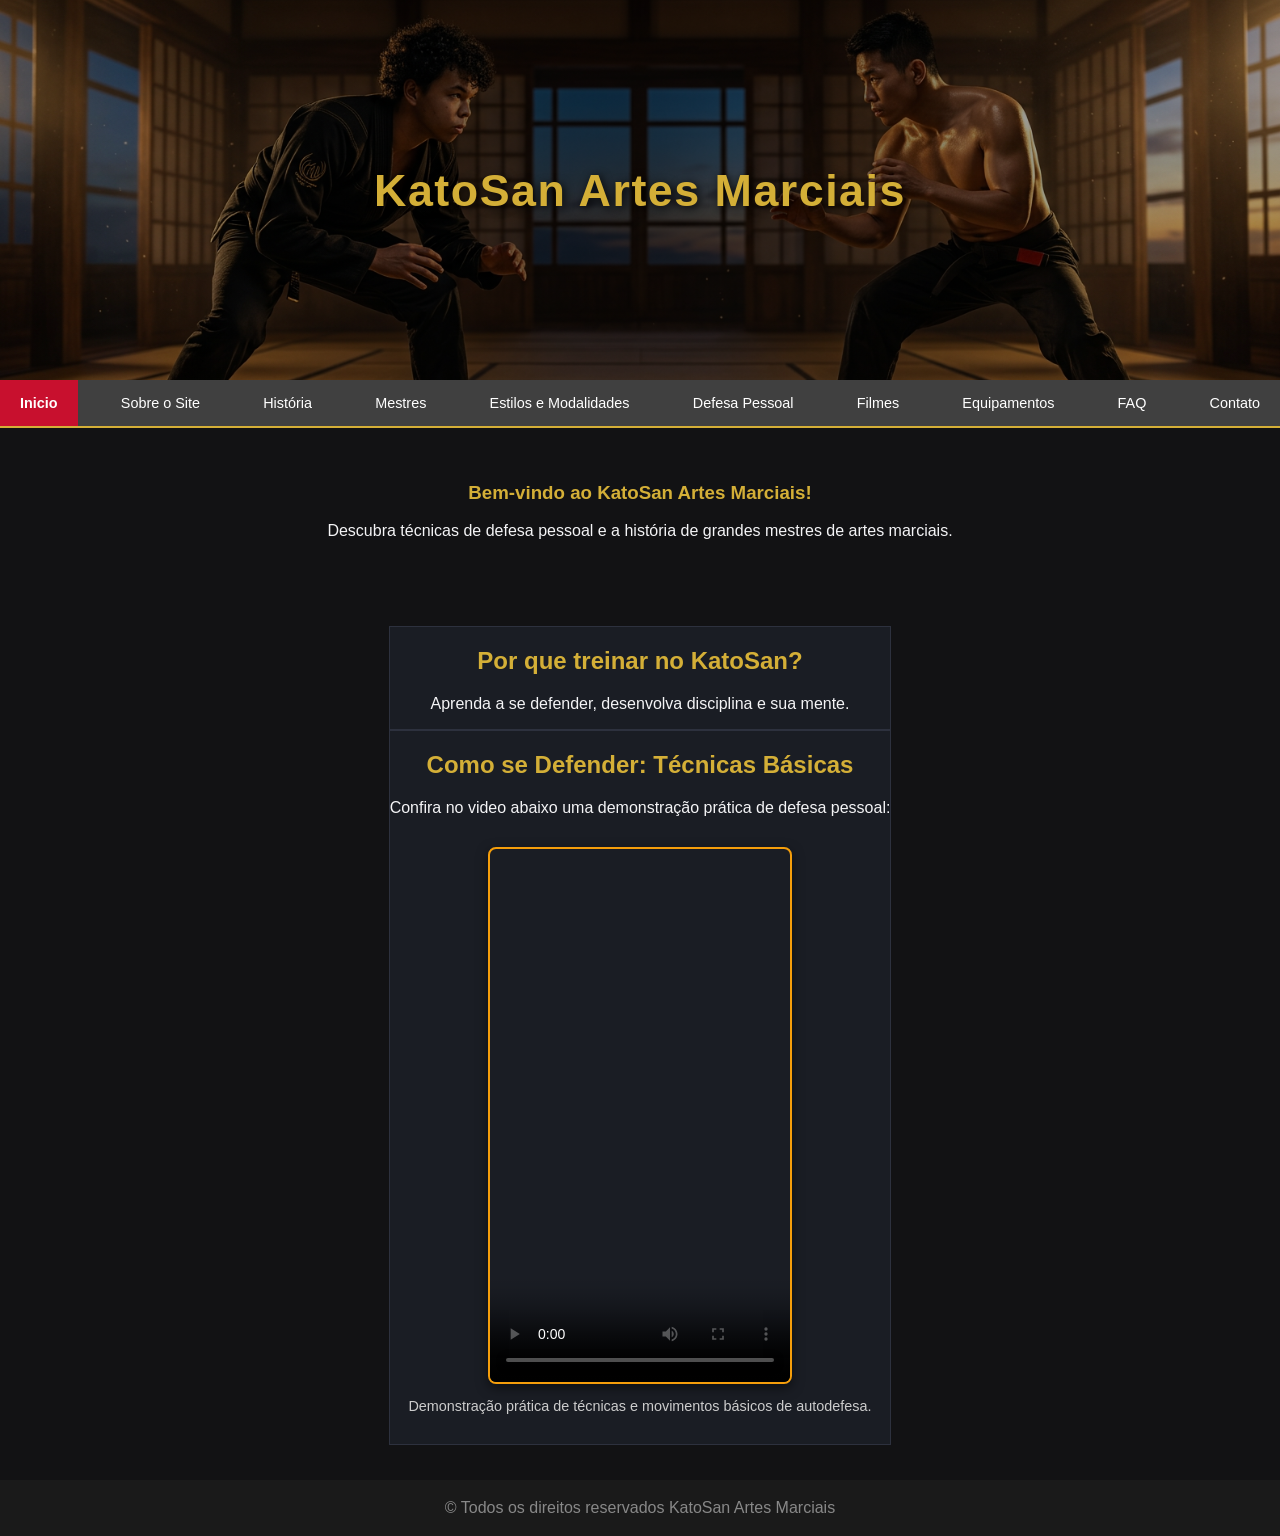
==== index.html @ 223597d0 "Vincular projeto local com o GitHub" ====
<!DOCTYPE html>
    <html lang="pt-BR">
        <head>
            <meta charset="UTF-8">
            <title>KatoSan Artes Marciais</title>
            <link rel="stylesheet" href="css/style.css">
            <link rel="icon" type="image/png" href="img/favicon.png">
        </head>

        <body>
          <header class="topo-banner">
               <div class="top-banner-overlay"></div>
               <div class="top-banner-content">
                    <h1>KatoSan Artes Marciais</h1>
               </div>
          </header>

           <nav class="navbar">
               <ul>
                    <li><a href="index.html" class="active">Inicio</a></li>
                    <li><a href="sobre.html">Sobre o Site</a></li>
                    <li><a href="historia.html">História</a></li>
                    <li><a href="mestres.html">Mestres</a></li>
                    <li><a href="estilos.html">Estilos e Modalidades</a></li>
                    <li><a href="defesa-pessoal.html">Defesa Pessoal</a></li>
                    <li><a href="midias.html">Filmes</a></li>
                    <li><a href="equipamentos.html">Equipamentos</a></li>
                    <li><a href="faq.html">FAQ</a></li>
                    <li><a href="contato.html">Contato</a></li>
               </ul>
           </nav>

           <main>
                <h3>Bem-vindo ao KatoSan Artes Marciais!</h3>
                <p>Descubra técnicas de defesa pessoal e a história de grandes mestres de artes marciais.</p>
           </main>

           <main>
               <section>
                    <header>
                         <h1>Por que treinar no KatoSan?</h1>
                    </header>
                    <p>Aprenda a se defender, desenvolva disciplina e sua mente.</p>
               </section>
           
               <section>
                    <header>
                         <h2>Como se Defender: Técnicas Básicas</h2>
                         <p>Confira no video abaixo uma demonstração prática de defesa pessoal:</p>

                         <figure class="container-video">
                              <video controls preload="metadata" poster="img/defesa-pessoal.jpg">
                                   <source src="videos/defesa.mp4" type="video/mp4">
                              </video>
                              <figcaption>Demonstração prática de técnicas e movimentos básicos de autodefesa.</figcaption>
                         </figure>
                    </header>
               </section>
           </main>

           <footer>
                <p>&copy; Todos os direitos reservados KatoSan Artes Marciais</p>
           </footer>

        </body>
    </html>
---- css/style.css ----
/*Pagina Inicial*/
body {
    margin: 0px;
    min-height: 100vh;
    display: flex;
    flex-direction: column;
    background-color: #121212;
    color: #ffffff;
    font-family: Arial, Helvetica, sans-serif;
}

main {
    max-width: 800px;
    margin: 0 auto;
    padding: 30px 20px;
    text-align: center;
    flex: 1;
    padding: 35px 25px !important;
}

h1 {
    text-align: center;
    color: #ffffff;
}

.navbar ul {
    list-style-type: none;
    background-color: hsl(0, 0%, 25%);
    padding: 0px;
    margin: 0px;
    display: flex;
    justify-content: space-between;
}


.navbar ul a {
    color: white;
    text-decoration: none;
    padding: 15px 20px;
    display: block;
    text-align: center;
    transition: 0.3s;
}

.navbar ul a:hover {
    background-color: hsl(0, 0%, 10%);
}

footer {
    text-align: center;
    padding: 3px;
    background-color: #1a1a1a;
    color: #888888;
}

.navbar a.active {
    background-color: #c4c4c4; 
    color: #ffffff;
    font-weight: bold;
}

.container-video {
    text-align: center;
    margin: 30px auto;
    max-width: 700px;
}

.container-video video {
    width: 100%;
    max-width: 300px;
    height: auto;
    aspect-ratio: 9 / 16;
    object-fit: cover;
    border: 2px solid #f59e0b;
    border-radius: 8px;
    box-shadow: 0px 4px 12px rgba(0, 0, 0, 0.5);
}

.container-video figcaption {
    margin-top: 10px;
    font-size: 0.9rem;
    color: #cccccc;
}

/*Pagina Sobre o site*/
table {
    width: 100%;
    max-width: 800px;
    margin: 20px auto;
    border-collapse: collapse;
    background-color: #1f1f1f;
    border: 1px solid #f59e0b;
}

th, td {
    padding: 12px 15px;
    border: 1px solid #333333;
    text-align: left;
}

th {
    background-color: #f59e0b;
    color: #ffffff;
}

td {
    background-color: #2a2a2a;
    color: #f59e0b;
    font-size: 1.05rem;
}

td {
    color:#e5e5e5;
}

tbody tr:hover {
    background-color: #292929;
}

/*Sobre o Autor*/
.secao-autor {
    text-align: center;
    margin-top: 40px;
    width: 100%;
}

.card-autor {
    display: flex;
    flex-wrap: wrap;
    align-items: center;
    justify-content: center;
    gap: 20px;
    background-color: #1f1f1f;
    border: 1px solid #f59e0b;
    border-radius: 8px;
    padding: 20px;
    margin: 20px auto;
    max-width: 800px;
    box-shadow: 0px 4px 12px rgba(0, 0, 0, 0.5);
}

.card-autor img {
    width: 100px;
    height: auto;
    border-radius: 50%;
    border: 2px solid #f59e0b;
}

.card-autor figcaption {
    font-size: 1rem;
    color: #cccccc;
    margin-top: 10px;
}

.informações-autor {
    flex: 1;
    text-align: left;
    min-width: 200px;
}

.informações-autor h3 {
    margin-top: 0;
    color: #f59e0b;
    margin-bottom: 10px;
}

.informações-autor p {
    margin: 5px 0;
    color: #e5e5e5;
    line-height: 1.5;
}

/*Pagina Mestres*/
.card-mestre {
    display: flex;
    flex-wrap: wrap;
    align-items: center;
    justify-content: center;
    gap: 20px;
    background-color: #1f1f1f;
    border: 1px solid #f59e0b;
    border-radius: 8px;
    padding: 20px;
    margin: 20px auto;
    max-width: 800px;
    box-shadow: 0px 4px 12px rgba(0, 0, 0, 0.5);
}

.card-mestre img {
    width: 100px;
    height: auto;
    border-radius: 50%;
    border: 2px solid #f59e0b;
}

.informações-mestre {
    flex: 1;
    text-align: left;
    min-width: 200px;
}

.informações-mestre h3 {
    margin-top: 0;
    color: #f59e0b;
    margin-bottom: 10px;
}

.informações-mestre p {
    margin: 5px 0;
    color: #e5e5e5;
    line-height: 1.5;
}


.conteudo-historia {
    max-width: 850;
    margin: 0 auto;
    padding: 20px 10px;
}

/*pagina estilos e modalidades*/
.introducao {
    font-size: 1.1rem;
    color: #e5e7eb;
    margin-bottom: 30px;
    line-height: 1.6;
}

.card-historia {
    background-color: #1f1f1f;
    border: 2px solid #f59e0b;
    align-items: center;
    padding: 25px;
    margin-bottom: 25px;
    box-shadow: 0 4px 12px rgba(0, 0, 0, 0.5);
    text-align: left; 
    border-radius: 50px;
    
    
}

.card-historia h3 {
    color: #f59e0b;
    margin-top: 0;
    margin-bottom: 15px;
    font-size: 1.3rem;
}

.card-historia p {
    color: #cccccc;
    line-height: 1.7;
    margin: 0;
}

.card-historia ul {
    margin-top:15px;
    padding-left: 20px;
    color: #cccccc;
    text-align: left;
}

.card-historia li {
    margin-bottom: 8px;
    line-height: 1.5;
}

.card-historia li strong {
    color: #f59e0b;
}

/*Pagina Defesa Pessoal*/
.conteudo-historia {
    background-color: #1f1f1f;
    border: 1px solid #f59e0b;
    border-radius: 8px;
    padding: 25px;
    margin-bottom: 25px;
    box-shadow: 0 4px 12px rgba(0, 0, 0, 0.5);
    text-align: left;
}

.defesa-dicas {
    max-width: 1100px;
    margin: 0 auto;
    padding: 2rem 1.5rem 4rem;
    width: 100%;
}

.defesa-dicas h3 {
    text-align: center;
    font-size: 1.8rem;
    margin-bottom: 2rem;
}

.cards-dicas {
    display: grid;
    grid-template-columns: repeat(auto-fit, minmax(250px, 1fr));
    gap: 1.5rem;
}

.card-dica {
    border-radius: 8px;
    padding: 1.8rem;
}

.dica-icone {
    font-size: 2.2rem;
    margin-bottom: 1rem;
    display: block;
}
.card-dica {
    border-radius: 8px;
    padding: 1.8rem;
}

/*banner do site*/
.topo-banner {
    position: relative;
    width: 100%;
    height: 380px;
    background-image: url('../img/banner-dojo.png');
    background-size: cover;
    background-position: center 30%;
    display: flex;
    align-items: center;
    justify-content: center;
    text-align: center;
}

.top-banner-overlay {
    position: absolute;
    top: 0%;
    left: 0%;
    width: 100%;
    height: 100%;
    background: radial-gradient(circle at center, rgba(0,0,0,0.65)0%, rgba(0,0,0,0.3) 80%);
    z-index: 1;
}

.top-banner-content {
    position: relative;
    z-index: 2;
}

.top-banner-content h1 {
    font-size: 2.8rem;
    font-weight: 800;
    color: #ffffff;
    letter-spacing: 1.5px;
    text-shadow: 2px 2px 10px rgba(0, 0, 0, 0.9);
    margin: 0;
}

/*menu de navegação*/
.navbar {
    background-color: #2b2b2b;
    border-bottom: 1px solid #3a3a3a;
    width: 100%;
}

.navbar ul {
    display: flex;
    flex-wrap: wrap;
    list-style: none;
    margin: 0;
    padding: 0;
}

.navbar a {
    display: block;
    padding: 12px 14px;
    color: #ffffff;
    text-decoration: none;
    font-size: 0.9rem;
    font-weight: 500;
    transition: background-color 0.3s ease;
    white-space: nowrap;
}

.navbar a.active,
.navbar a:hover {
    background-color: #555555;
    color: #ffffff;
}

/*Paleta de cores*/
body {
    background-color: #121214 !important;
    color: #F4F4F6 !important;
}

.navbar {
    background-color: #16181E !important;
    border-bottom: 2px solid #D4AF37 !important;
}

.navbar a.active,
.navbar a:hover {
    background-color: #C8102E !important;
    color: #ffffff !important;
}

h1, h2, h3,
.secao-contato h2 {
    color: #D4AF37 !important;
}

.form-contato,
.info-dojo,
main section {
    background-color: #1A1D24 !important;
    border: 1px solid #2D313E !important;
}

.btn-enviar,
button {
    background-color: #C8102E !important;
    color: #ffffff !important;
    border: 1px solid #D4AF37 !important;
}

.btn-enviar:hover,
button:hover {
    background-color: #E02443 !important;
    box-shadow: 0 0 12px rgba(200, 16, 46, 0.5) !important;
}
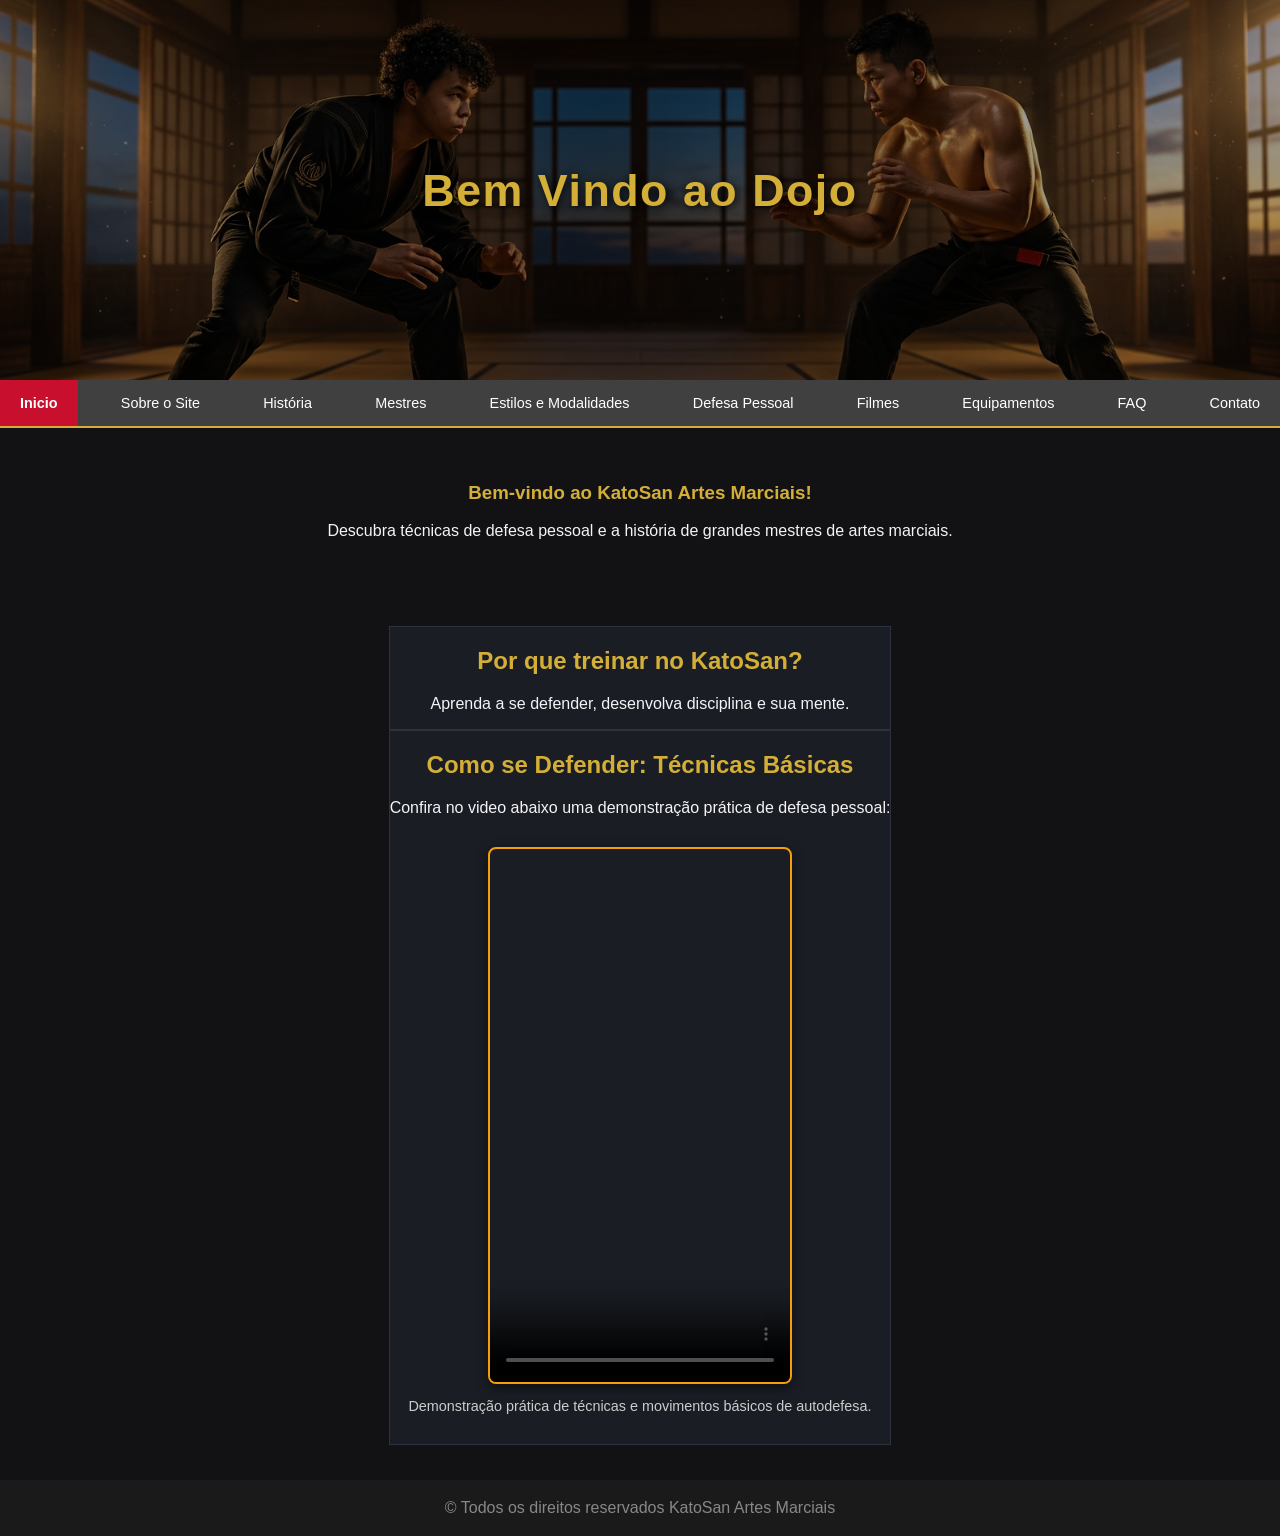
==== commit 0666c446: "Troca do Nome no Inicio do h1" ====
--- a/index.html
+++ b/index.html
@@ -11,7 +11,7 @@
           <header class="topo-banner">
                <div class="top-banner-overlay"></div>
                <div class="top-banner-content">
-                    <h1>KatoSan Artes Marciais</h1>
+                    <h1>Bem Vindo ao Dojo</h1>
                </div>
           </header>
 
--- a/css/style.css
+++ b/css/style.css
@@ -234,9 +234,9 @@
     margin-bottom: 25px;
     box-shadow: 0 4px 12px rgba(0, 0, 0, 0.5);
     text-align: left; 
-    border-radius: 50px;
-    
-    
+    border-radius: 50px; 
+    max-width: 900px;
+    margin: 20px auto;
 }
 
 .card-historia h3 {
@@ -277,6 +277,8 @@
     margin-bottom: 25px;
     box-shadow: 0 4px 12px rgba(0, 0, 0, 0.5);
     text-align: left;
+    border-radius: 50px;
+    max-width: 900px;
 }
 
 .defesa-dicas {
@@ -424,3 +426,23 @@
     background-color: #E02443 !important;
     box-shadow: 0 0 12px rgba(200, 16, 46, 0.5) !important;
 }
+
+/*Cenas mais épicas filmes*/
+.card-midia {
+    max-width: 900px;
+    margin: 50px auto;
+    padding: 20px;
+}
+
+.video-container {
+    width: 100%;
+    display: flex;
+    justify-content: center;
+    margin-top: 20px;
+    padding-bottom: 56.25%;
+    height: 0;
+    overflow: hidden;
+    border: 1px solid #D4AF37;
+    box-shadow: 0px 4px 12px rgba(0, 0, 0, 0.5);
+}   
+
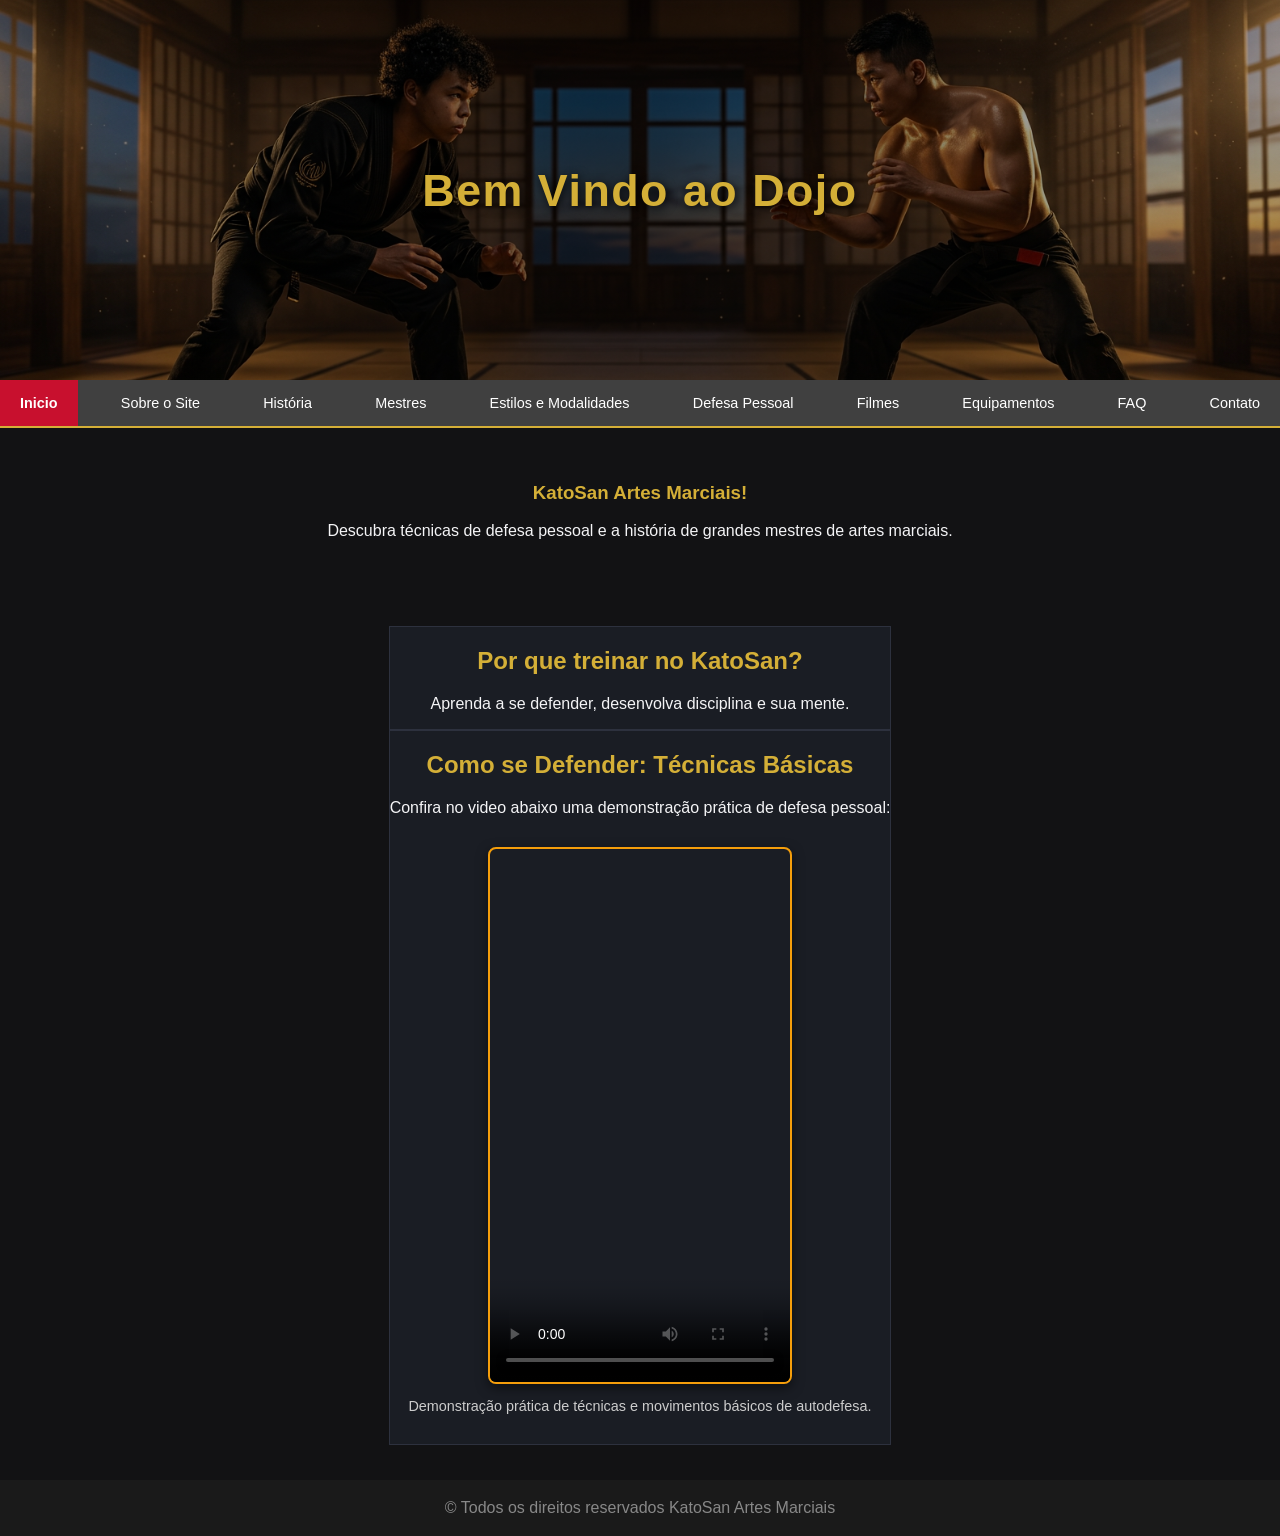
==== commit a41a352a: "Troca do nome h3 no inicio" ====
--- a/index.html
+++ b/index.html
@@ -31,7 +31,7 @@
            </nav>
 
            <main>
-                <h3>Bem-vindo ao KatoSan Artes Marciais!</h3>
+                <h3>KatoSan Artes Marciais!</h3>
                 <p>Descubra técnicas de defesa pessoal e a história de grandes mestres de artes marciais.</p>
            </main>
 
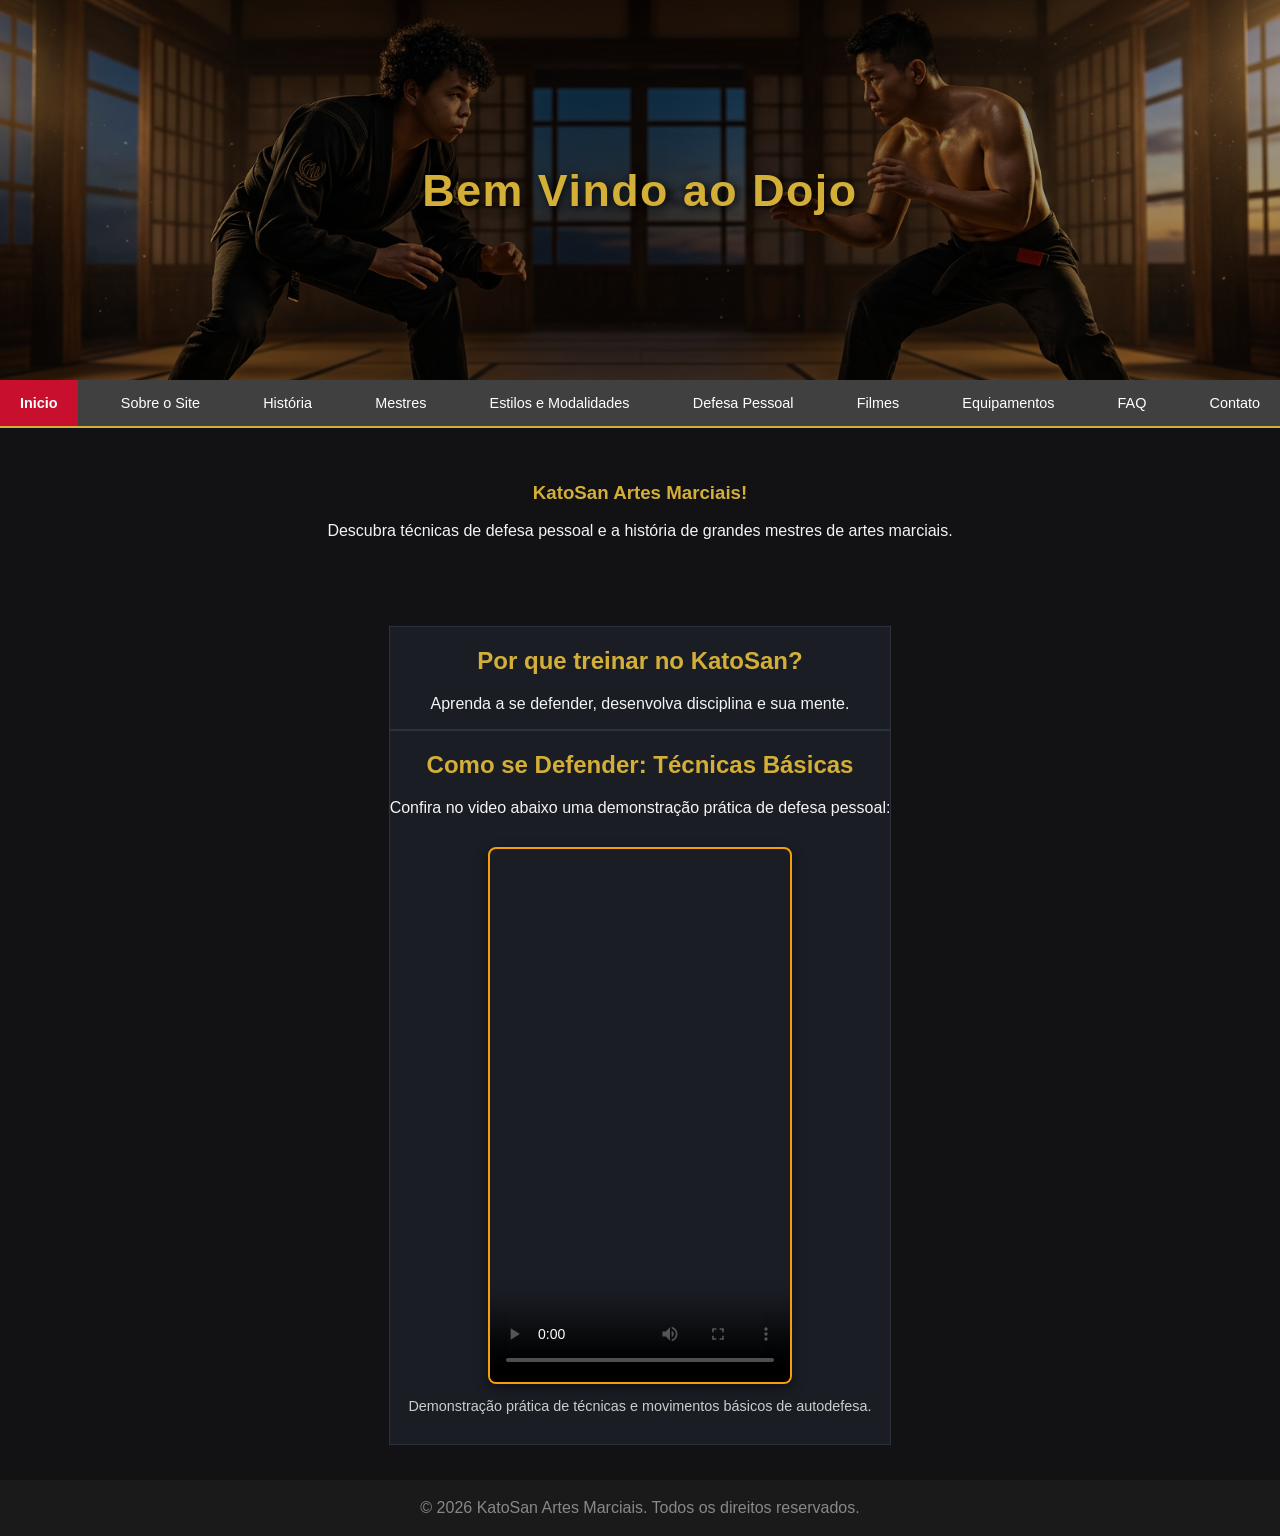
==== commit 95b22613: "Mensagem dos direitos reservados corrigido" ====
--- a/index.html
+++ b/index.html
@@ -59,7 +59,7 @@
            </main>
 
            <footer>
-                <p>&copy; Todos os direitos reservados KatoSan Artes Marciais</p>
+                <p>&copy; 2026 KatoSan Artes Marciais. Todos os direitos reservados.</p>
            </footer>
 
         </body>
--- a/css/style.css
+++ b/css/style.css
@@ -444,5 +444,4 @@
     overflow: hidden;
     border: 1px solid #D4AF37;
     box-shadow: 0px 4px 12px rgba(0, 0, 0, 0.5);
-}   
-
+}
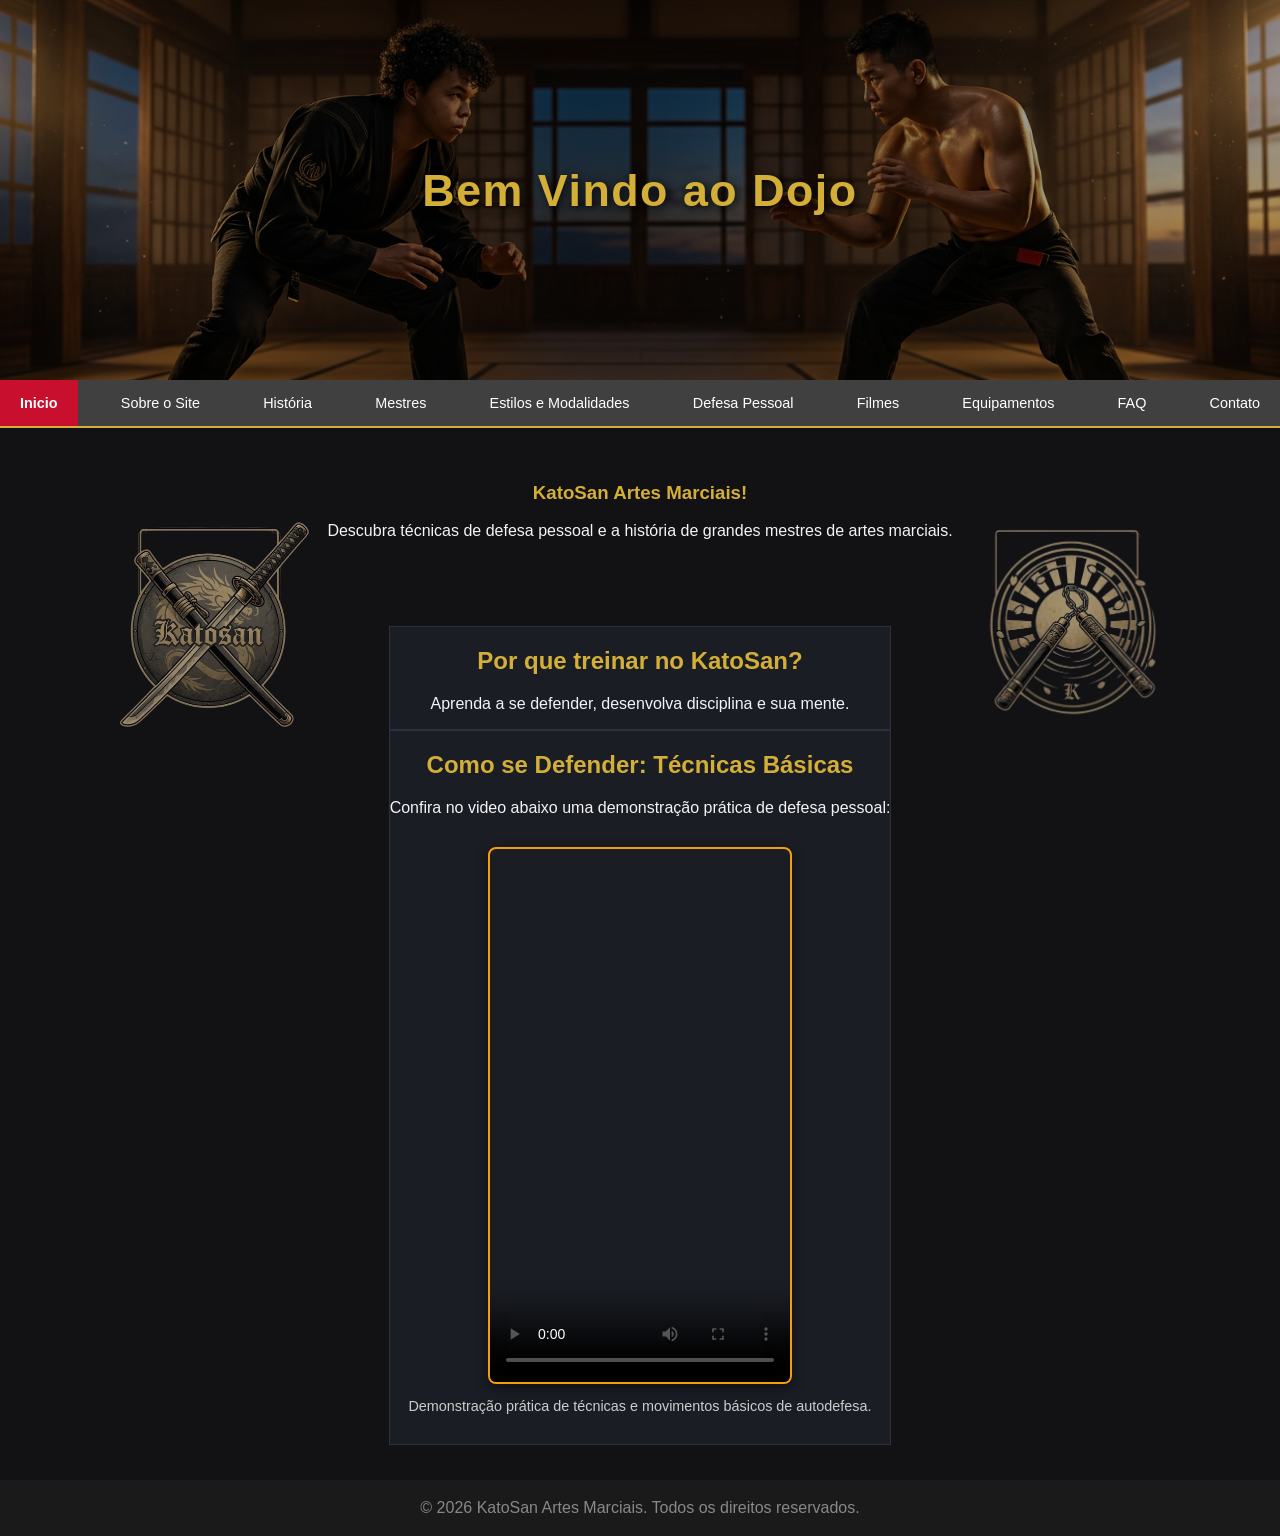
==== commit 90e26fb3: "Finaliza layout com artes decorativas nas laterais" ====
--- a/index.html
+++ b/index.html
@@ -7,13 +7,15 @@
             <link rel="icon" type="image/png" href="img/favicon.png">
         </head>
 
-        <body>
-          <header class="topo-banner">
-               <div class="top-banner-overlay"></div>
-               <div class="top-banner-content">
+          <body>
+               <div class="arte-lateral arte-esquerda"></div>
+               <div class="arte-lateral arte-direita"></div>
+                    <header class="topo-banner">
+                    <div class="top-banner-overlay"></div>
+                    <div class="top-banner-content">
                     <h1>Bem Vindo ao Dojo</h1>
                </div>
-          </header>
+               </header>
 
            <nav class="navbar">
                <ul>
@@ -63,6 +65,4 @@
            </footer>
 
         </body>
-    </html>
-
-  +    </html>
--- a/css/style.css
+++ b/css/style.css
@@ -444,4 +444,44 @@
     overflow: hidden;
     border: 1px solid #D4AF37;
     box-shadow: 0px 4px 12px rgba(0, 0, 0, 0.5);
+}
+
+/*pagina equipamentos imagens*/
+.imagem-container {
+    text-align: center;
+    margin-top: 15px;
+}
+
+.imagem-container img {
+    max-width: 100%;
+    width: 400px;
+    height: auto;
+    border-radius: 8px;
+    border: 1px solid #D4AF37;
+    box-shadow: 0px 4px 12px rgba(0, 0, 0, 0.5);
+}
+
+/*Artes nas laterais das páginas*/
+.arte-lateral {
+    position:fixed;
+    top: 70%;
+    transform: translateY(-50%);
+    width: 220px;
+    height: 350px;
+    background-size: contain;
+    background-repeat: no-repeat;
+    background-position: center;
+    pointer-events: none;
+    z-index: 10;
+    opacity: 0.7;
+}
+
+.arte-esquerda {
+    left: 100px;
+    background-image: url('../img/foto-de-espadas-katoSan.png');
+}
+
+.arte-direita {
+    right: 100px;
+    background-image: url('../img/Nunchaku-KatoSan.png');
 }
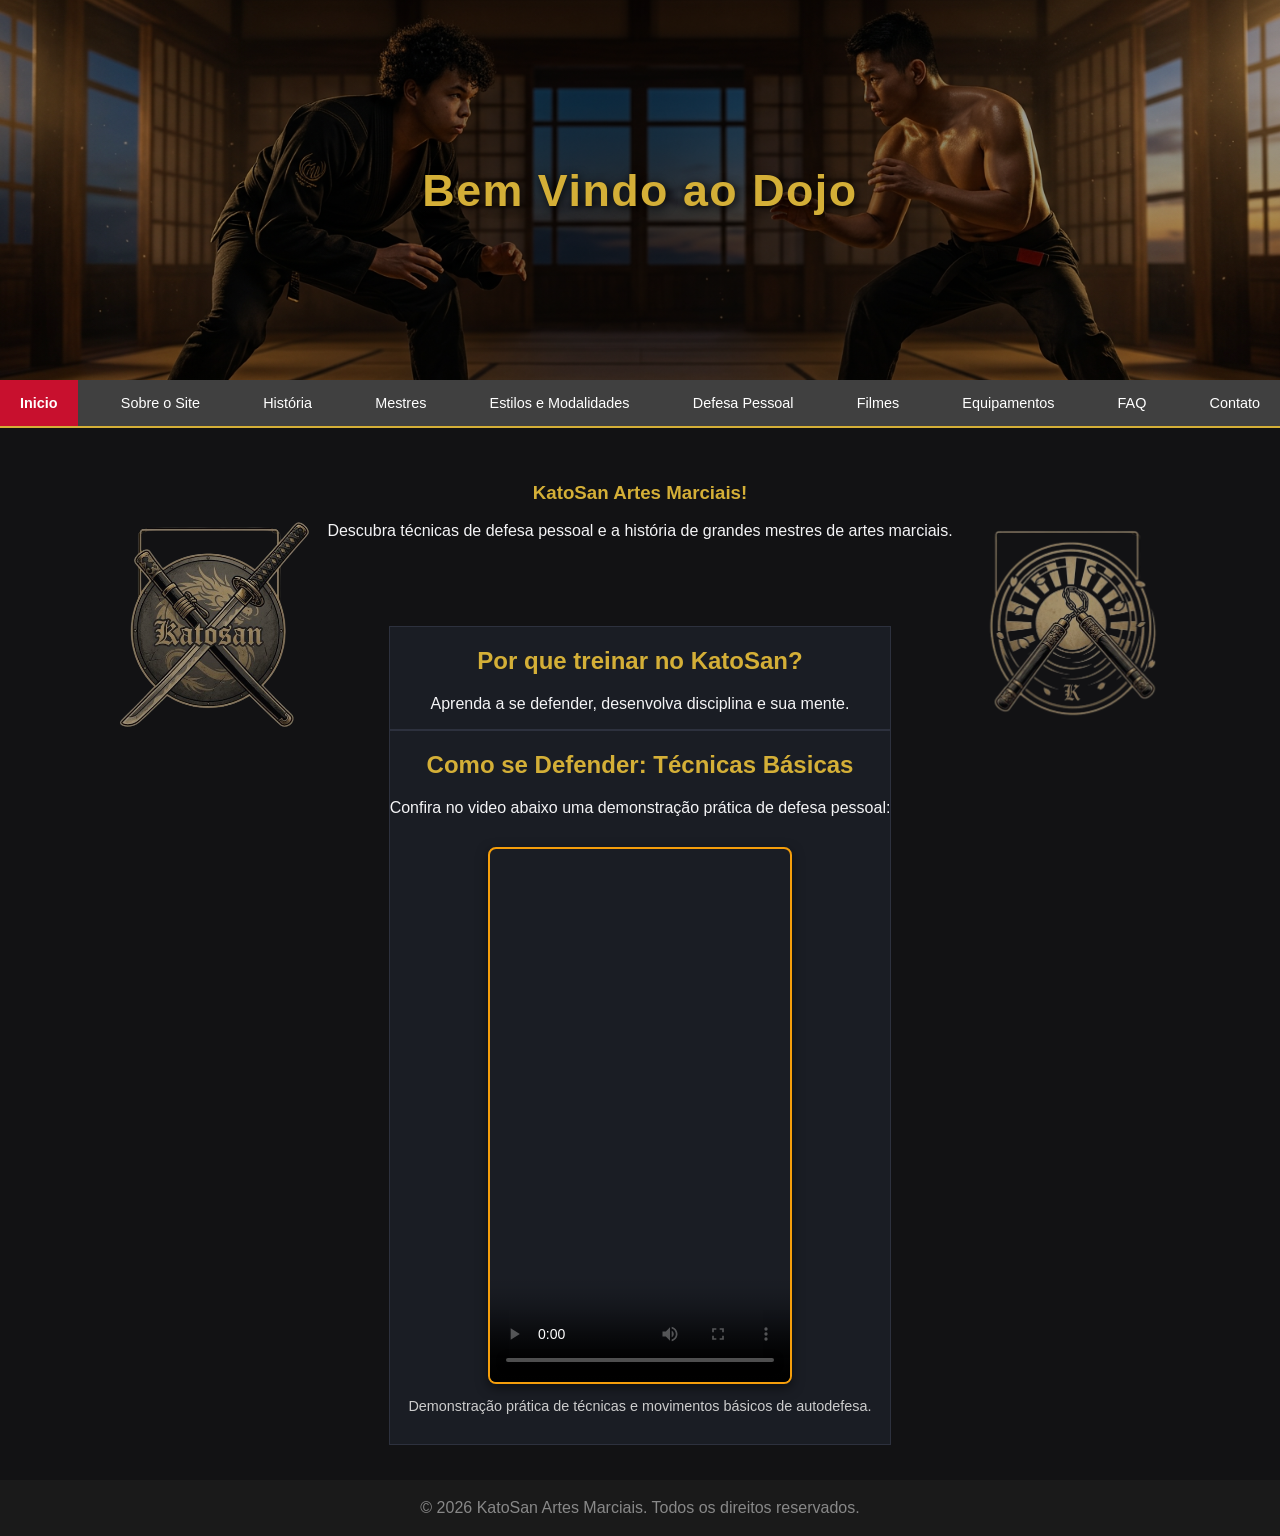
==== commit 0c8cb69a: "Finaliza responsividade do layout para telemóveis" ====
--- a/index.html
+++ b/index.html
@@ -1,6 +1,7 @@
 <!DOCTYPE html>
     <html lang="pt-BR">
         <head>
+            <meta name="viewport" content="width=device-width, initial-scale=1.0">
             <meta charset="UTF-8">
             <title>KatoSan Artes Marciais</title>
             <link rel="stylesheet" href="css/style.css">
--- a/css/style.css
+++ b/css/style.css
@@ -484,4 +484,35 @@
 .arte-direita {
     right: 100px;
     background-image: url('../img/Nunchaku-KatoSan.png');
+}
+
+/*para o celular*/
+@media (max-width: 1250px) {
+    .arte-lateral {
+        display: none !important;
+    }
+
+    .container, .content, main {
+        width: 100% !important;
+        padding-left: 10px !important;
+        padding-right: 10px !important;
+    }
+
+    h1 {
+        font-size: 1.8rem !important;
+    }
+
+    h2 {
+        font-size: 1.5rem !important;
+    }
+
+    .grid, .colunas, .cards-container {
+        flex-direction: column !important;
+        grid-template-columns: 1fr !important;
+    }
+
+    iframe, video {
+        width: 100% !important;
+        height: auto !important;
+    }
 }
